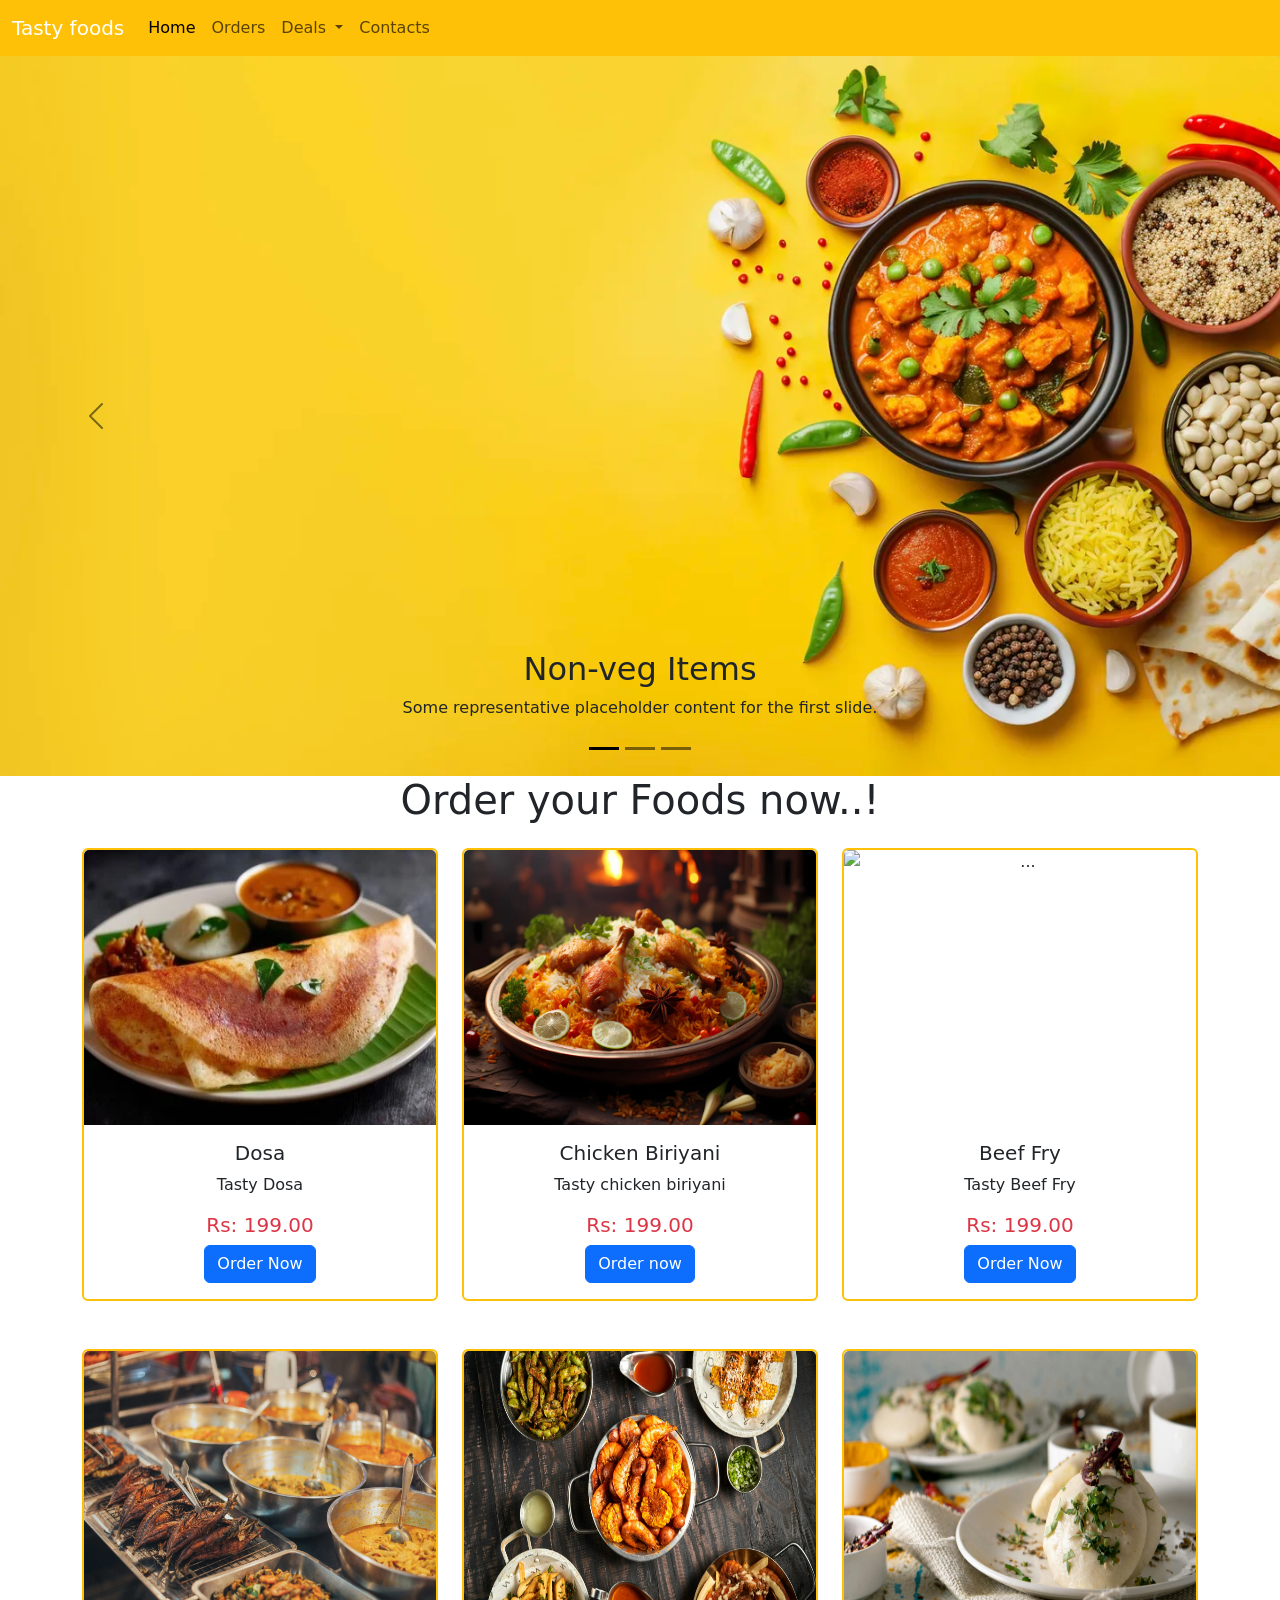
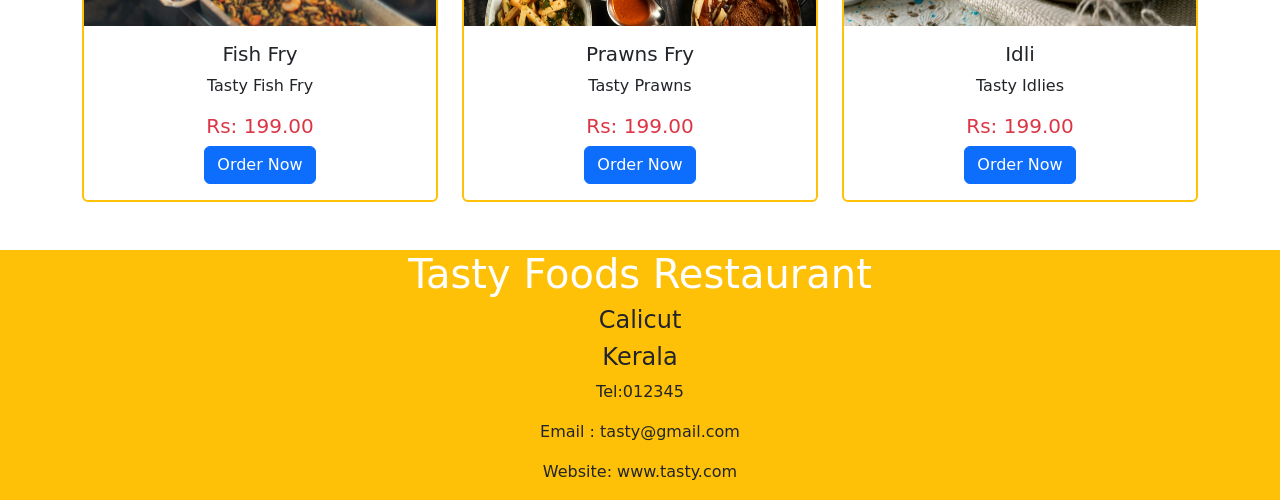
==== index.html @ a142b41c "fix: deleted .html folder" ====
<!DOCTYPE html>
<html lang="en">
    <head>
    <meta charset="UTF-8">
    <meta http-equiv="X-UA-Compatible" content="IE=edge">
    <meta name="viewport" content="width=device-width, initial-scale=1">
    <link rel="stylesheet" href="style.css">
    <link rel="preload" href="https://cdn.jsdelivr.net/npm/bootstrap@5.3.8/dist/css/bootstrap.min.css" as="style">

    <link rel="stylesheet" href="https://cdn.jsdelivr.net/npm/bootstrap-icons@1.13.1/font/bootstrap-icons.min.css">
    <link href="https://cdn.jsdelivr.net/npm/bootstrap@5.3.8/dist/css/bootstrap.min.css" rel="stylesheet" integrity="sha384-sRIl4kxILFvY47J16cr9ZwB07vP4J8+LH7qKQnuqkuIAvNWLzeN8tE5YBujZqJLB" crossorigin="anonymous">
    <title>Tasty Foods</title>
    </head>
<body>
    <!--Navbar-->
    <nav class="navbar navbar-expand-lg bg-warning sticky-top">
        <div class="container-fluid">
            <a class="navbar-brand text-white" href="#">Tasty foods</a>
            <button class="navbar-toggler" type="button" data-bs-toggle="collapse" data-bs-target="#navbarSupportedContent" aria-controls="navbarSupportedContent" aria-expanded="false" aria-label="Toggle navigation">
        <span class="navbar-toggler-icon"></span>
    </button>
    <div class="collapse navbar-collapse" id="navbarSupportedContent">
        <ul class="navbar-nav me-auto mb-2 mb-lg-0">
        <li class="nav-item">
            <a class="nav-link active" aria-current="page" href="#carouselExampleDark">Home</a>
        </li>
        <li class="nav-item">
            <a class="nav-link" href="#Order">Orders</a>
        </li>
        <li class="nav-item dropdown">
            <a class="nav-link dropdown-toggle" href="#" role="button" data-bs-toggle="dropdown" aria-expanded="false">
            Deals
            </a>
            <ul class="dropdown-menu">
            <li><a class="dropdown-item" href="#">Action</a></li>
            <li><a class="dropdown-item" href="#">Another action</a></li>
            <li><hr class="dropdown-divider"></li>
            <li><a class="dropdown-item" href="#">Something else here</a></li>
            </ul>
        </li>
        <li class="nav-item">
            <a class="nav-link" href="#footer" tabindex="-1" aria-disabled="true">Contacts</a>
        </li>
        </ul>
        
    </div>
    </div>
</nav>

<!--carousal-->
    <div id="carouselExampleDark" class="carousel carousel-dark slide">
        <div class="carousel-indicators">
            <button type="button" data-bs-target="#carouselExampleDark" data-bs-slide-to="0" class="active" aria-current="true" aria-label="Slide 1"></button>
            <button type="button" data-bs-target="#carouselExampleDark" data-bs-slide-to="1" aria-label="Slide 2"></button>
            <button type="button" data-bs-target="#carouselExampleDark" data-bs-slide-to="2" aria-label="Slide 3"></button>
        </div>
    <div class="carousel-inner">
    <div class="carousel-item active" data-bs-interval="10000">
        <img src="../images/carousel-1.webp" class="d-block w-100 img-fluid"  alt="carousal-images">
        <div class="carousel-caption d-none d-md-block">
        <h2 class="text-dark">Non-veg Items</h2>
        <p class="text-dark">Some representative placeholder content for the first slide.</p>
    </div>
    </div>
    <div class="carousel-item" data-bs-interval="2000">
        <img src="../images/carousel-2.webp" class="d-block w-100 img-fluid" alt="...">
        <div class="carousel-caption d-none d-md-block">
        <h2>Veg options</h2>
        <p>Some representative placeholder content for the second slide.</p>
    </div>
    </div>
    <div class="carousel-item">
        <img src="../images/carousel-3.webp" class="d-block w-100 img-fluid" alt="...">
        <div class="carousel-caption d-none d-md-block">
        <h2>Chinese Foods</h2>
        <p>Some representative placeholder content for the third slide.</p>
    </div>
    </div>
    </div>
    <button class="carousel-control-prev" type="button" data-bs-target="#carouselExampleDark" data-bs-slide="prev">
    <span class="carousel-control-prev-icon" aria-hidden="true"></span>
    <span class="visually-hidden">Previous</span>
    </button>
    <button class="carousel-control-next" type="button" data-bs-target="#carouselExampleDark" data-bs-slide="next">
    <span class="carousel-control-next-icon" aria-hidden="true"></span>
    <span class="visually-hidden">Next</span>
</button>
</div>
<!--Order section-->

<div class="container" id="Order">
    <h1 class="text-center">Order your Foods now..!</h1>
    <div class="row my-4">
        <div class="col-lg-4 col-md-6 col-sm-12 mb-4">
            <div class="card text-center border-2 border-warning h-100">
            <img src="../images/dosa.webp" class="card-img-top" width="400" height="275" alt="...">
                <div class="card-body">
                    <h5 class="card-title">Dosa</h5>
                    <p class="card-text">Tasty Dosa</p>
                    <h5 class="card-title text-danger">Rs: 199.00</h5>
                    <a href="#" class="btn btn-primary">Order Now</a>
                </div>
            </div>
    </div>
        <div class="col-lg-4 col-md-6 col-sm-12 mb-4">
            <div class="card text-center border-2 border-warning h-100">

                <img src="../images/biriyani.webp" class="card-img-top"width="400" height="275"  alt="...">
                <div class="card-body">
                    <h5 class="card-title">Chicken Biriyani</h5>
                    <p class="card-text">Tasty chicken biriyani</p>
                    <h5 class="card-title text-danger">Rs: 199.00</h5>
                    <a href="#" class="btn btn-primary">Order now</a>
                </div>
            </div>
        </div>
    <div class="col-lg-4 col-md-6 col-sm-12 mb-4">

        <div class="card text-center border-2 border-warning h-100">

            <img src="../images/Beef.webp" class="card-img-top"width="400" height="275" alt="...">
                <div class="card-body">
                    <h5 class="card-title">Beef Fry</h5>
                    <p class="card-text">Tasty Beef Fry</p>
                    <h5 class="card-title text-danger">Rs: 199.00</h5>
                    <a href="#" class="btn btn-primary">Order Now</a>
                </div>
            </div>
        </div>
    </div>
    <div class="row my-4">
            <div class="col-lg-4 col-md-6 col-sm-12 mb-4">

                <div class="card text-center border-2 border-warning h-100">

                            <img src="../images/Fish.webp" class="card-img-top"width="400" height="275"alt="...">
                        <div class="card-body">
                            <h5 class="card-title">Fish Fry</h5>
                            <p class="card-text">Tasty Fish Fry</p>
                            <h5 class="card-title text-danger">Rs: 199.00</h5>
                            <a href="#" class="btn btn-primary">Order Now</a>
                </div>
            </div>
        </div>
            <div class="col-lg-4 col-md-6 col-sm-12 mb-4">

                <div class="card text-center border-2 border-warning h-100">

            <img src="../images/Prawns.webp" class="card-img-top"width="400" height="275" alt="...">
                <div class="card-body">
                    <h5 class="card-title">Prawns Fry</h5>
                    <p class="card-text">Tasty Prawns</p>
                    <h5 class="card-title text-danger">Rs: 199.00</h5>
                    <a href="#" class="btn btn-primary">Order Now</a>
                </div>
        </div>
    </div>
        <div class="col-lg-4 col-md-6 col-sm-12 mb-4">

    <div class="card text-center border-2 border-warning h-100">
            <img src="../images/idli.webp" class="card-img-top"width="400" height="275" alt="...">
                <div class="card-body">
                    <h5 class="card-title">Idli</h5>
                    <p class="card-text">Tasty Idlies</p>
                    <h5 class="card-title text-danger">Rs: 199.00</h5>
                    <a href="#" class="btn btn-primary">Order Now</a>
                </div>
            </div>
        </div>
    </div>
</div>

</div>
<!--Footer-->
<div class="container-fluid bg-warning" id="footer">
    <div class="row justify-content-center">
            <div class="col-lg-6 col-md-6 col-sm-12 text-center">
                <h1 class="text-white">Tasty Foods Restaurant</h1>
                <h4>Calicut</h4>
                <h4>Kerala</h4>
                <p>Tel:012345</p>
                <p>Email : tasty@gmail.com</p>
                <p>Website: www.tasty.com</p>
        </div>

</div> 
        
<!--Bootstrap JS-->
<script
  src="https://cdn.jsdelivr.net/npm/bootstrap@5.3.8/dist/js/bootstrap.bundle.min.js"
  integrity="sha384-FKyoEForCGlyvwx9Hj09JcYn3nv7wiPVlz7YYwJrWVcXK/BmnVDxM+D2scQbITxI"
  crossorigin="anonymous"
  defer>
</script>

</body>
</html>
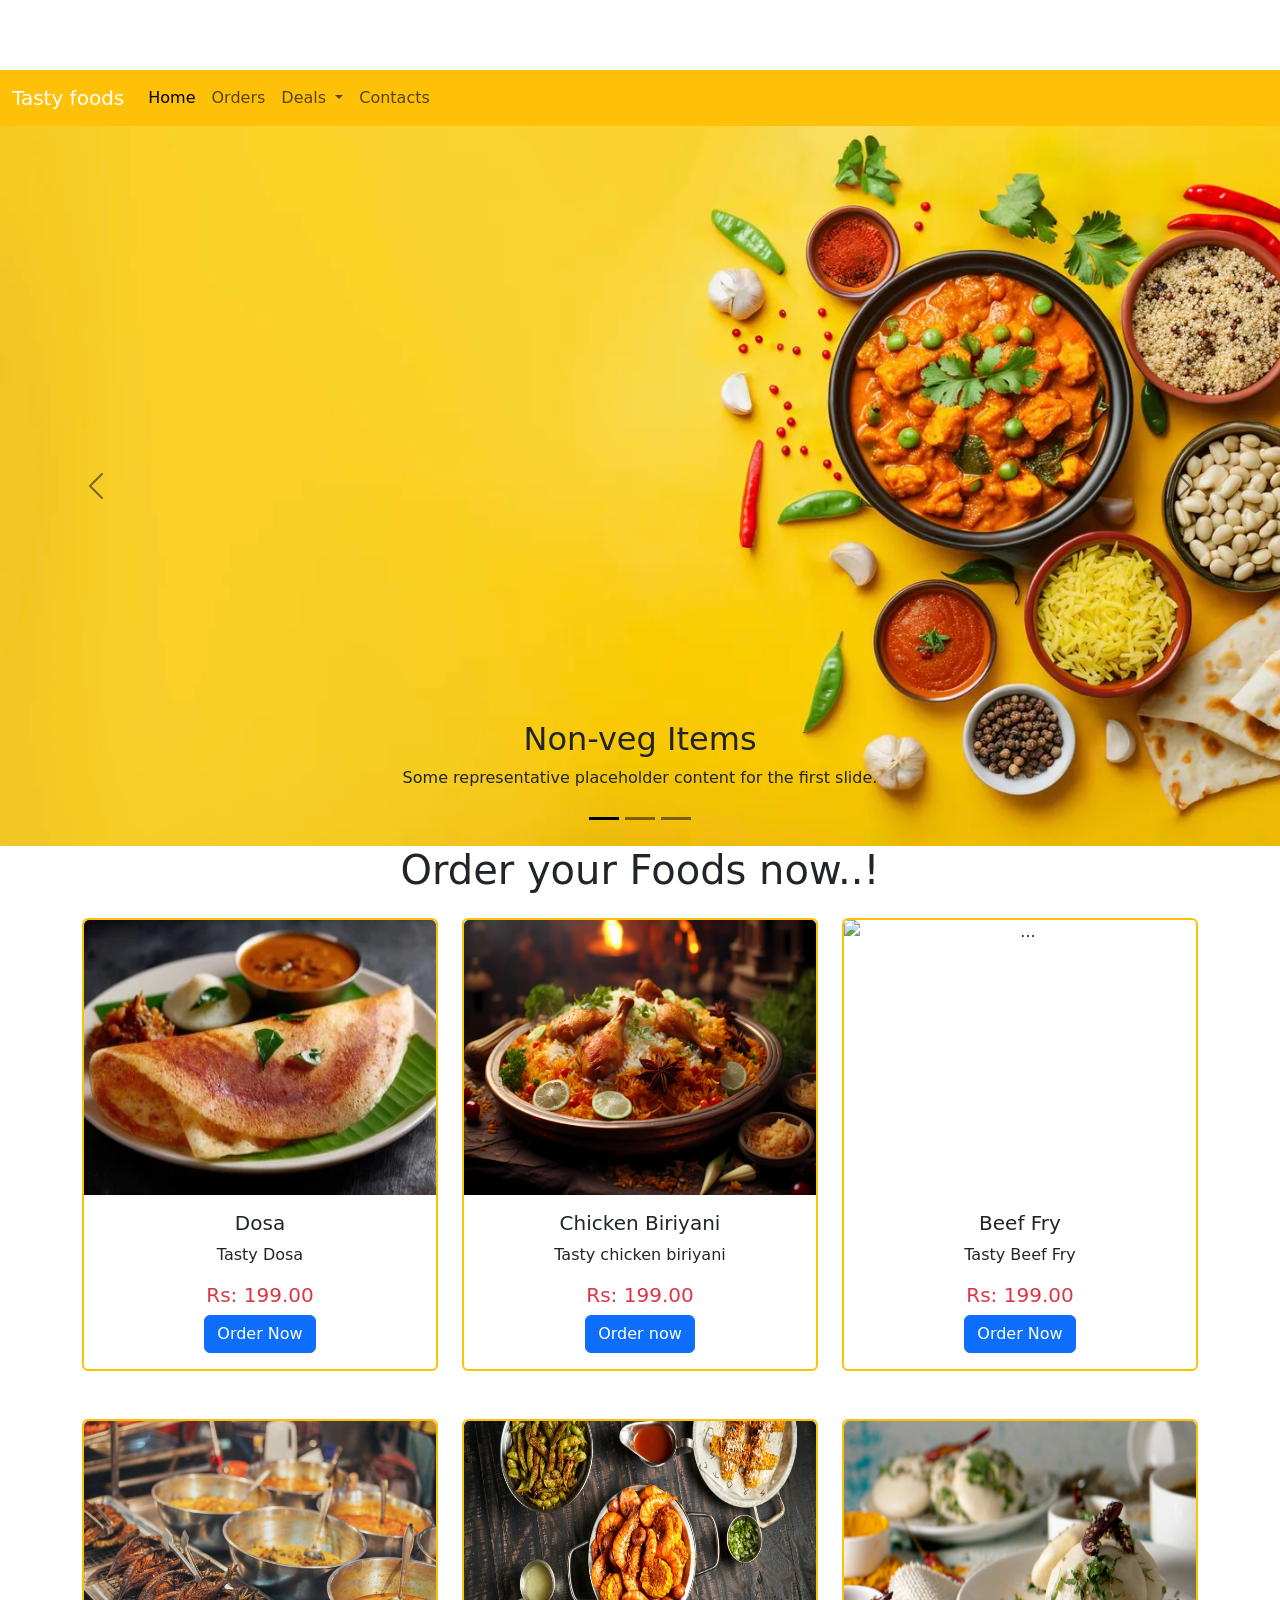
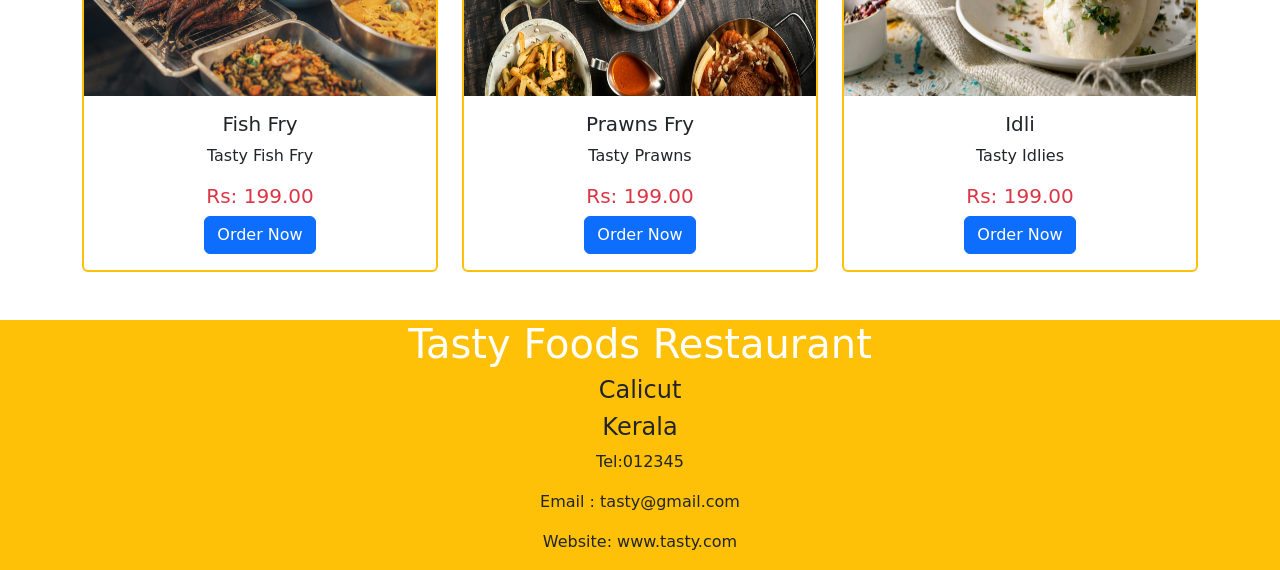
==== commit 25d5c9c2: "fix:changed file path" ====
--- a/index.html
+++ b/index.html
@@ -56,21 +56,21 @@
         </div>
     <div class="carousel-inner">
     <div class="carousel-item active" data-bs-interval="10000">
-        <img src="../images/carousel-1.webp" class="d-block w-100 img-fluid"  alt="carousal-images">
+        <img src="images/carousel-1.webp" class="d-block w-100 img-fluid"  alt="carousal-images">
         <div class="carousel-caption d-none d-md-block">
         <h2 class="text-dark">Non-veg Items</h2>
         <p class="text-dark">Some representative placeholder content for the first slide.</p>
     </div>
     </div>
     <div class="carousel-item" data-bs-interval="2000">
-        <img src="../images/carousel-2.webp" class="d-block w-100 img-fluid" alt="...">
+        <img src="images/carousel-2.webp" class="d-block w-100 img-fluid" alt="...">
         <div class="carousel-caption d-none d-md-block">
         <h2>Veg options</h2>
         <p>Some representative placeholder content for the second slide.</p>
     </div>
     </div>
     <div class="carousel-item">
-        <img src="../images/carousel-3.webp" class="d-block w-100 img-fluid" alt="...">
+        <img src="images/carousel-3.webp" class="d-block w-100 img-fluid" alt="...">
         <div class="carousel-caption d-none d-md-block">
         <h2>Chinese Foods</h2>
         <p>Some representative placeholder content for the third slide.</p>
@@ -93,7 +93,7 @@
     <div class="row my-4">
         <div class="col-lg-4 col-md-6 col-sm-12 mb-4">
             <div class="card text-center border-2 border-warning h-100">
-            <img src="../images/dosa.webp" class="card-img-top" width="400" height="275" alt="...">
+            <img src="images/dosa.webp" class="card-img-top" width="400" height="275" alt="...">
                 <div class="card-body">
                     <h5 class="card-title">Dosa</h5>
                     <p class="card-text">Tasty Dosa</p>
@@ -105,7 +105,7 @@
         <div class="col-lg-4 col-md-6 col-sm-12 mb-4">
             <div class="card text-center border-2 border-warning h-100">
 
-                <img src="../images/biriyani.webp" class="card-img-top"width="400" height="275"  alt="...">
+                <img src="images/biriyani.webp" class="card-img-top"width="400" height="275"  alt="...">
                 <div class="card-body">
                     <h5 class="card-title">Chicken Biriyani</h5>
                     <p class="card-text">Tasty chicken biriyani</p>
@@ -118,7 +118,7 @@
 
         <div class="card text-center border-2 border-warning h-100">
 
-            <img src="../images/Beef.webp" class="card-img-top"width="400" height="275" alt="...">
+            <img src="images/Beef.webp" class="card-img-top"width="400" height="275" alt="...">
                 <div class="card-body">
                     <h5 class="card-title">Beef Fry</h5>
                     <p class="card-text">Tasty Beef Fry</p>
@@ -133,7 +133,7 @@
 
                 <div class="card text-center border-2 border-warning h-100">
 
-                            <img src="../images/Fish.webp" class="card-img-top"width="400" height="275"alt="...">
+                            <img src="images/Fish.webp" class="card-img-top"width="400" height="275"alt="...">
                         <div class="card-body">
                             <h5 class="card-title">Fish Fry</h5>
                             <p class="card-text">Tasty Fish Fry</p>
@@ -146,7 +146,7 @@
 
                 <div class="card text-center border-2 border-warning h-100">
 
-            <img src="../images/Prawns.webp" class="card-img-top"width="400" height="275" alt="...">
+            <img src="images/Prawns.webp" class="card-img-top"width="400" height="275" alt="...">
                 <div class="card-body">
                     <h5 class="card-title">Prawns Fry</h5>
                     <p class="card-text">Tasty Prawns</p>
@@ -158,7 +158,7 @@
         <div class="col-lg-4 col-md-6 col-sm-12 mb-4">
 
     <div class="card text-center border-2 border-warning h-100">
-            <img src="../images/idli.webp" class="card-img-top"width="400" height="275" alt="...">
+            <img src="images/idli.webp" class="card-img-top"width="400" height="275" alt="...">
                 <div class="card-body">
                     <h5 class="card-title">Idli</h5>
                     <p class="card-text">Tasty Idlies</p>
--- a/style.css
+++ b/style.css
@@ -0,0 +1,3 @@
+body{
+    padding-top: 70px;
+}
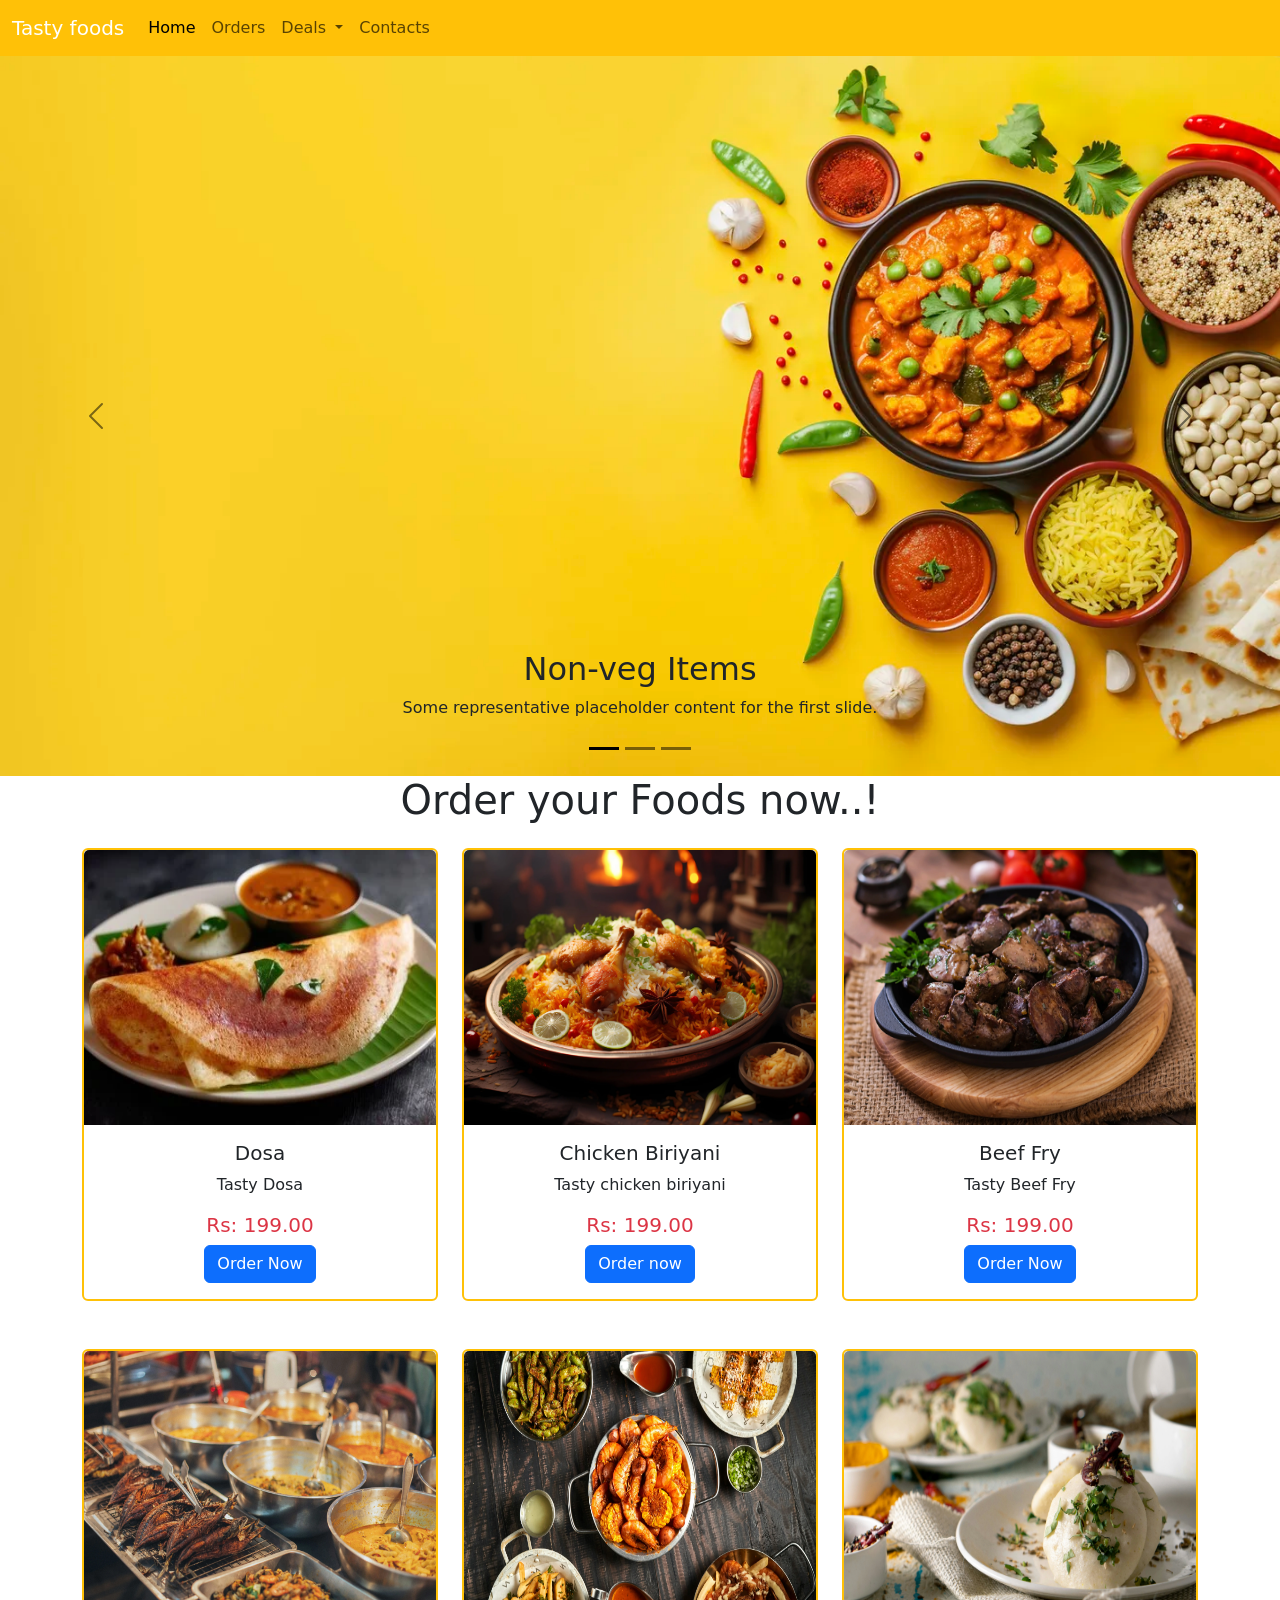
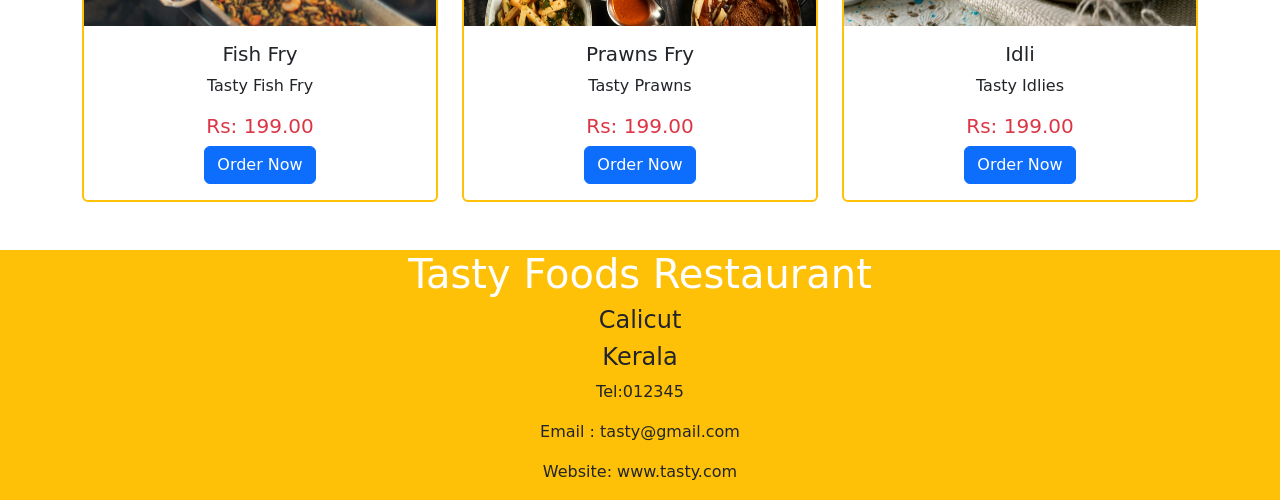
==== commit 0417fb42: "fix:fixed file name" ====
--- a/index.html
+++ b/index.html
@@ -118,7 +118,7 @@
 
         <div class="card text-center border-2 border-warning h-100">
 
-            <img src="images/Beef.webp" class="card-img-top"width="400" height="275" alt="...">
+            <img src="images/beef.webp" class="card-img-top"width="400" height="275" alt="...">
                 <div class="card-body">
                     <h5 class="card-title">Beef Fry</h5>
                     <p class="card-text">Tasty Beef Fry</p>
--- a/style.css
+++ b/style.css
@@ -1,3 +1,3 @@
-body{
+.body{
     padding-top: 70px;
 }
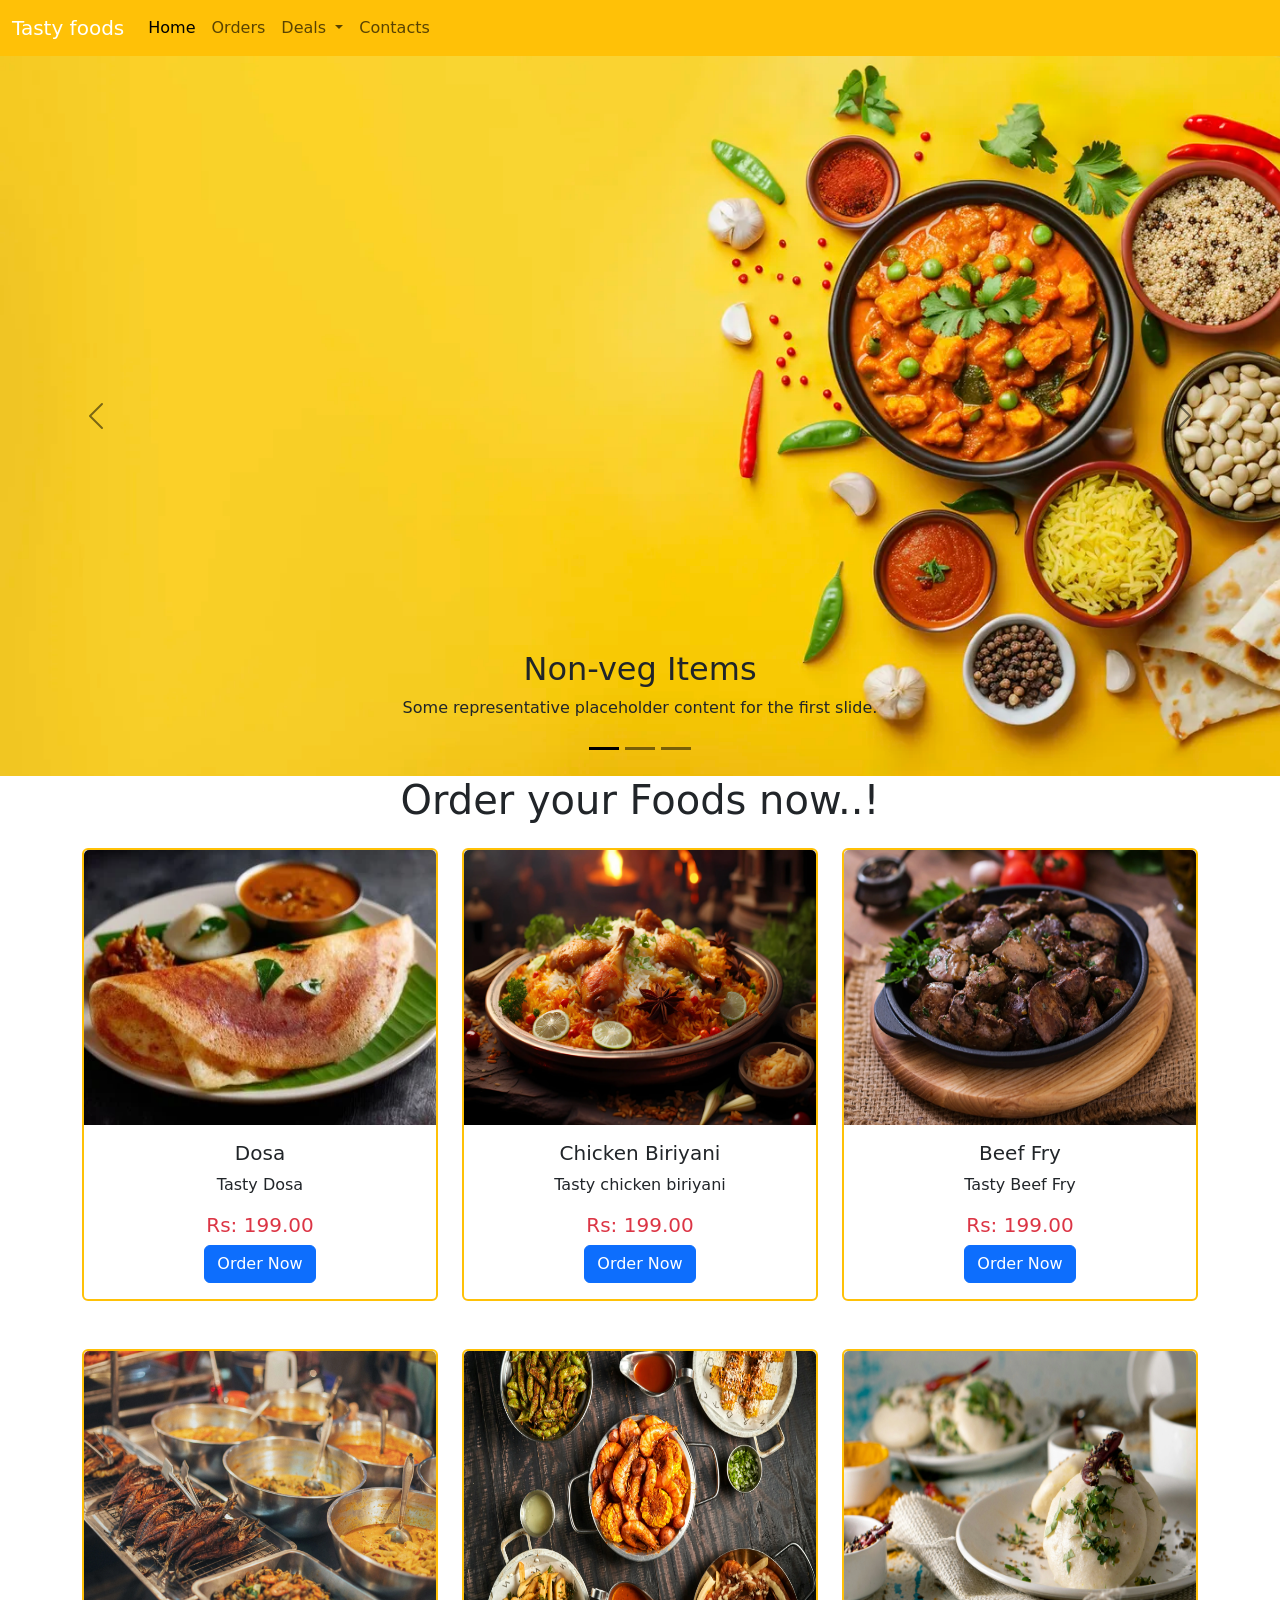
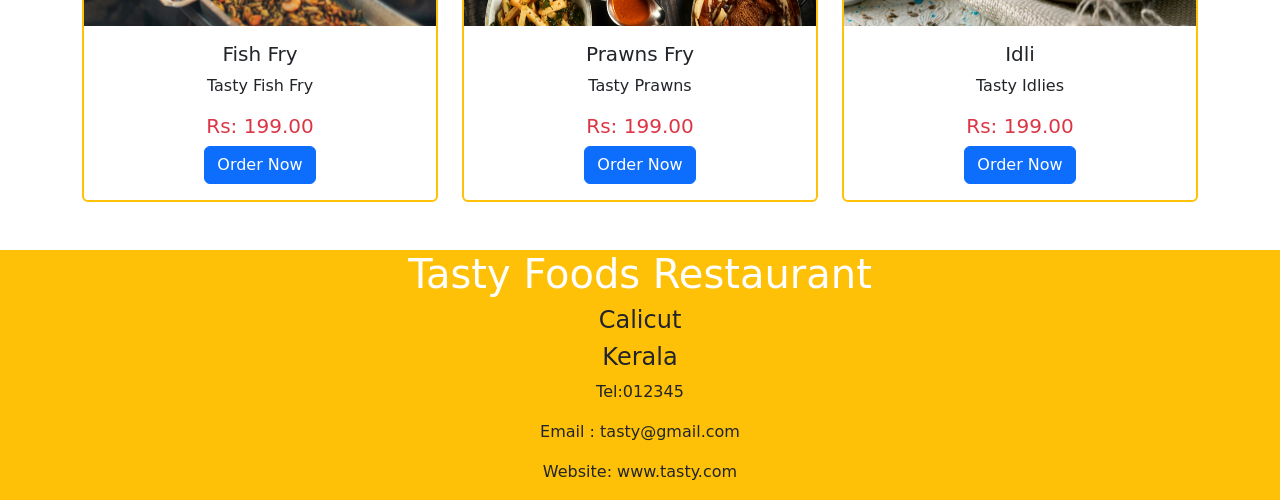
==== commit 54141fb2: "fix:added click function" ====
--- a/index.html
+++ b/index.html
@@ -98,7 +98,8 @@
                     <h5 class="card-title">Dosa</h5>
                     <p class="card-text">Tasty Dosa</p>
                     <h5 class="card-title text-danger">Rs: 199.00</h5>
-                    <a href="#" class="btn btn-primary">Order Now</a>
+                    <a href="#" class="btn btn-primary order-btn">Order Now</a>
+
                 </div>
             </div>
     </div>
@@ -110,7 +111,8 @@
                     <h5 class="card-title">Chicken Biriyani</h5>
                     <p class="card-text">Tasty chicken biriyani</p>
                     <h5 class="card-title text-danger">Rs: 199.00</h5>
-                    <a href="#" class="btn btn-primary">Order now</a>
+                    <a href="#" class="btn btn-primary order-btn">Order Now</a>
+
                 </div>
             </div>
         </div>
@@ -123,7 +125,8 @@
                     <h5 class="card-title">Beef Fry</h5>
                     <p class="card-text">Tasty Beef Fry</p>
                     <h5 class="card-title text-danger">Rs: 199.00</h5>
-                    <a href="#" class="btn btn-primary">Order Now</a>
+                    <a href="#" class="btn btn-primary order-btn">Order Now</a>
+
                 </div>
             </div>
         </div>
@@ -138,7 +141,8 @@
                             <h5 class="card-title">Fish Fry</h5>
                             <p class="card-text">Tasty Fish Fry</p>
                             <h5 class="card-title text-danger">Rs: 199.00</h5>
-                            <a href="#" class="btn btn-primary">Order Now</a>
+                            <a href="#" class="btn btn-primary order-btn">Order Now</a>
+
                 </div>
             </div>
         </div>
@@ -151,7 +155,8 @@
                     <h5 class="card-title">Prawns Fry</h5>
                     <p class="card-text">Tasty Prawns</p>
                     <h5 class="card-title text-danger">Rs: 199.00</h5>
-                    <a href="#" class="btn btn-primary">Order Now</a>
+                    <a href="#" class="btn btn-primary order-btn">Order Now</a>
+
                 </div>
         </div>
     </div>
@@ -163,7 +168,8 @@
                     <h5 class="card-title">Idli</h5>
                     <p class="card-text">Tasty Idlies</p>
                     <h5 class="card-title text-danger">Rs: 199.00</h5>
-                    <a href="#" class="btn btn-primary">Order Now</a>
+                    <a href="#" class="btn btn-primary order-btn">Order Now</a>
+
                 </div>
             </div>
         </div>
@@ -186,12 +192,29 @@
 </div> 
         
 <!--Bootstrap JS-->
+
+
 <script
   src="https://cdn.jsdelivr.net/npm/bootstrap@5.3.8/dist/js/bootstrap.bundle.min.js"
   integrity="sha384-FKyoEForCGlyvwx9Hj09JcYn3nv7wiPVlz7YYwJrWVcXK/BmnVDxM+D2scQbITxI"
   crossorigin="anonymous"
   defer>
 </script>
+<script>
+  document.addEventListener('DOMContentLoaded', function () {
+    const orderButtons = document.querySelectorAll('.order-btn');
+
+    orderButtons.forEach(button => {
+      button.addEventListener('click', function (event) {
+        event.preventDefault();
+        alert('🎉 Your order is successfully placed!');
+
+      });
+    });
+  });
+</script>
+
 
 </body>
+
 </html>
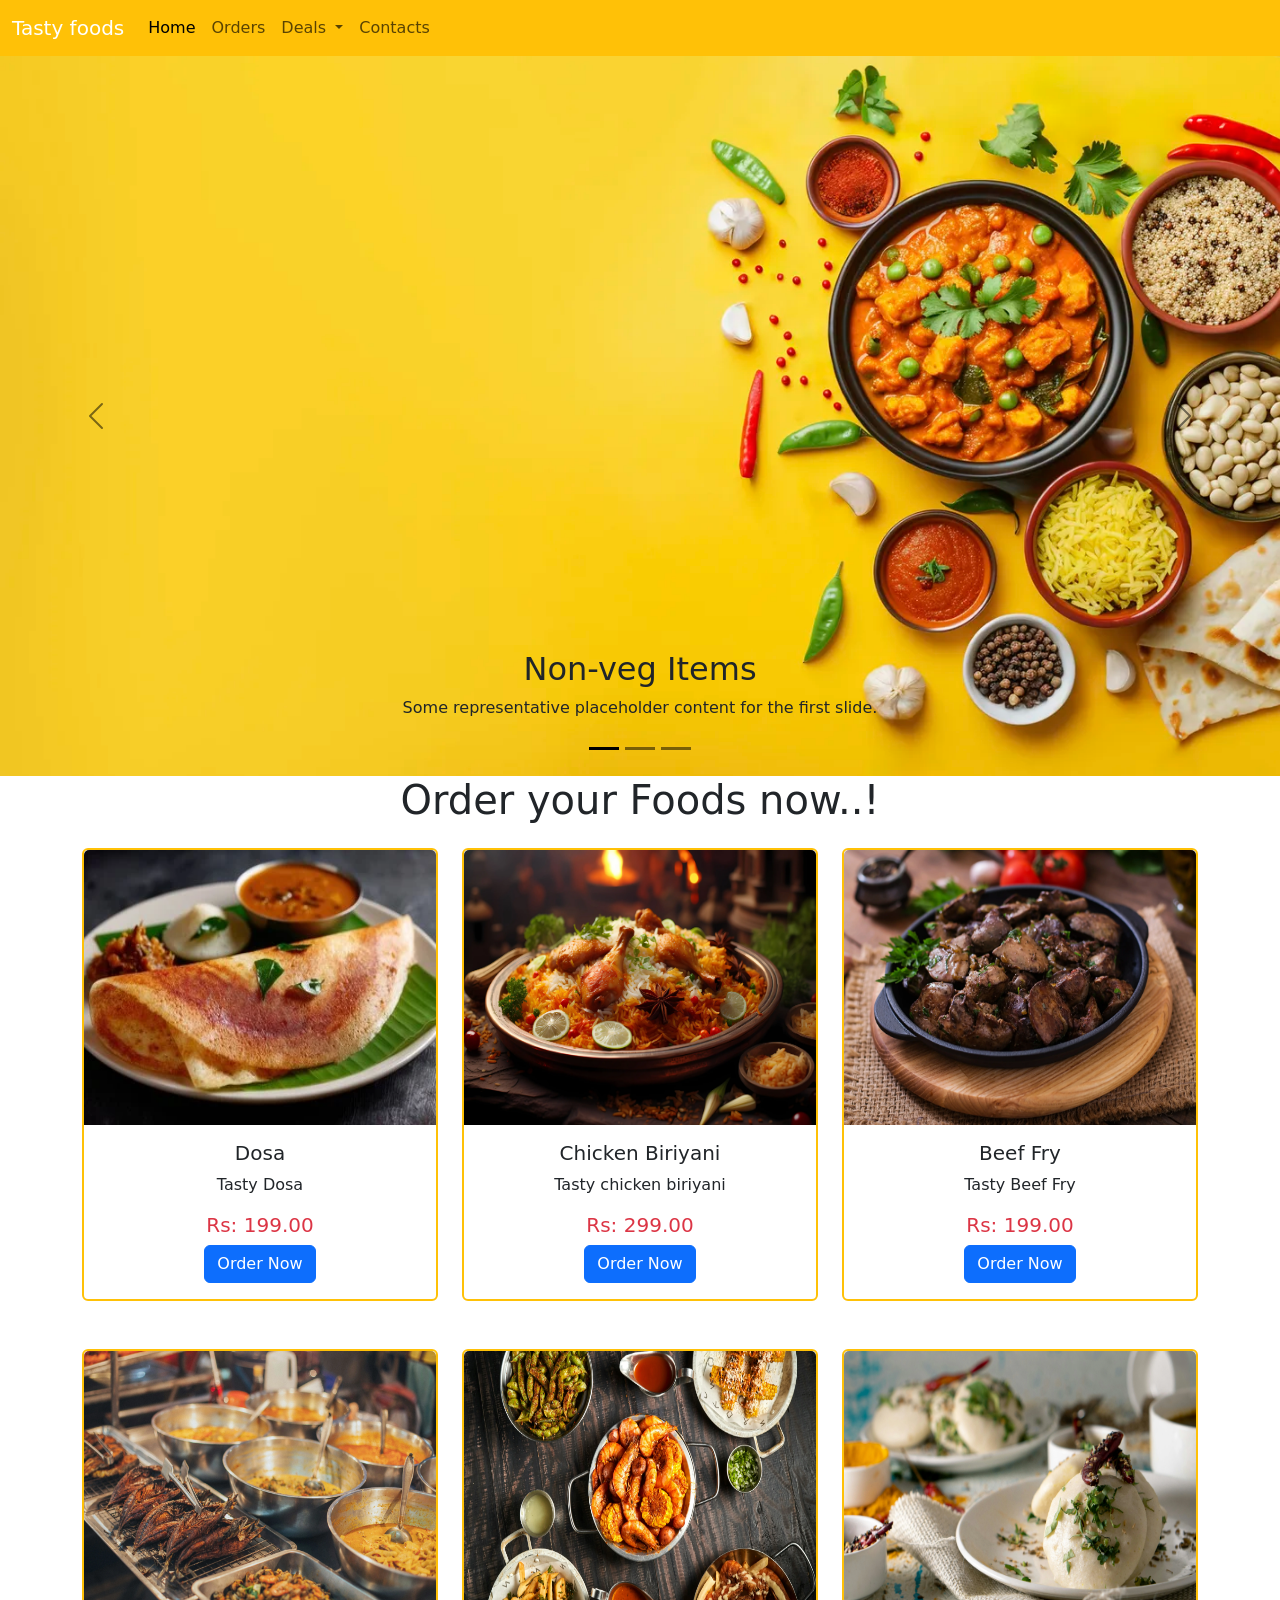
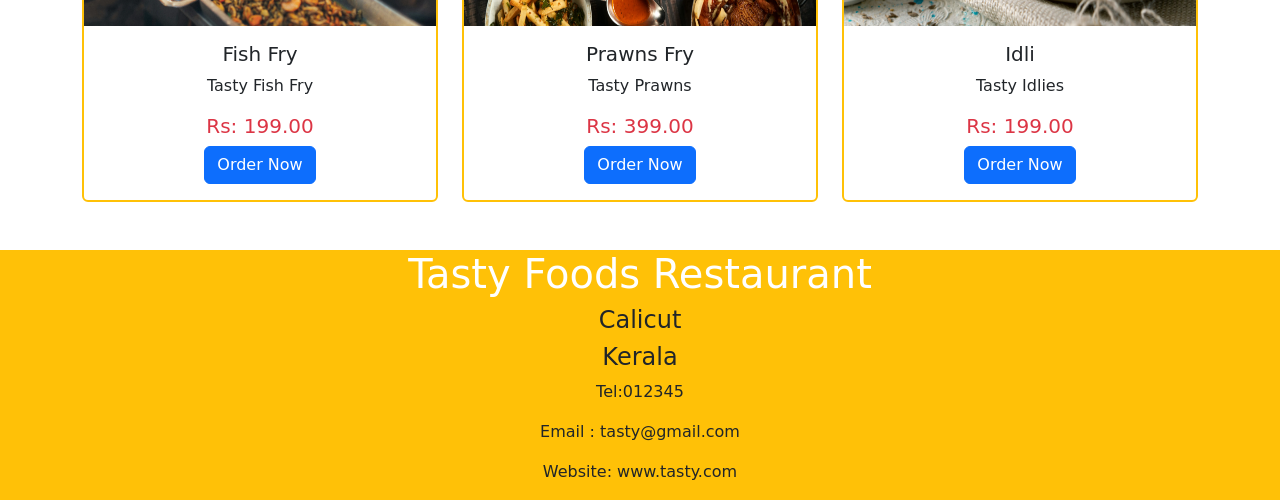
==== commit 6c657c43: "fix:updated code" ====
--- a/index.html
+++ b/index.html
@@ -110,7 +110,7 @@
                 <div class="card-body">
                     <h5 class="card-title">Chicken Biriyani</h5>
                     <p class="card-text">Tasty chicken biriyani</p>
-                    <h5 class="card-title text-danger">Rs: 199.00</h5>
+                    <h5 class="card-title text-danger">Rs: 299.00</h5>
                     <a href="#" class="btn btn-primary order-btn">Order Now</a>
 
                 </div>
@@ -154,7 +154,7 @@
                 <div class="card-body">
                     <h5 class="card-title">Prawns Fry</h5>
                     <p class="card-text">Tasty Prawns</p>
-                    <h5 class="card-title text-danger">Rs: 199.00</h5>
+                    <h5 class="card-title text-danger">Rs: 399.00</h5>
                     <a href="#" class="btn btn-primary order-btn">Order Now</a>
 
                 </div>
--- a/style.css
+++ b/style.css
@@ -1,3 +1,6 @@
 .body{
     padding-top: 70px;
-}+}
+#Order {
+  scroll-margin-top: 80px; /* height of navbar */
+}
